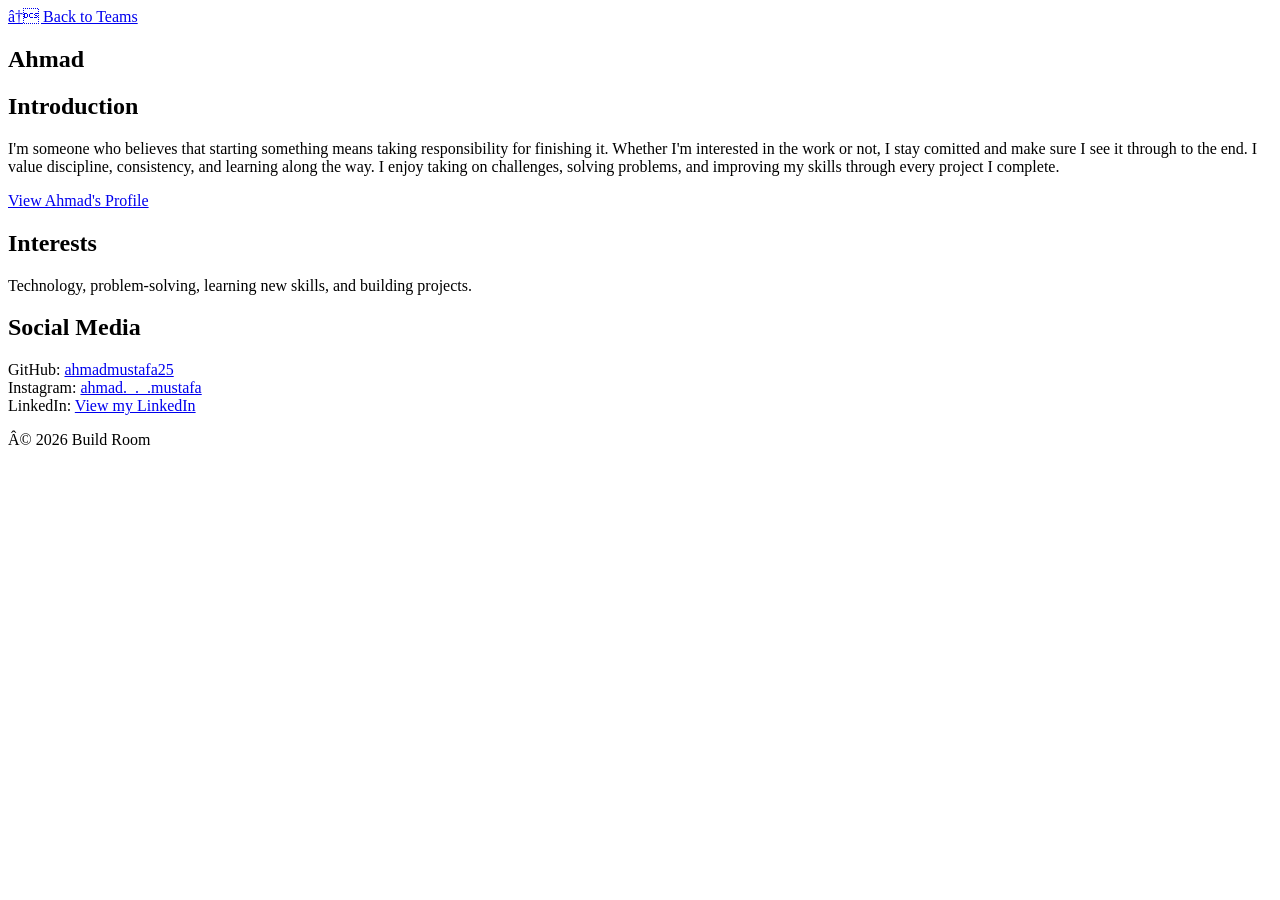
==== html/ahmad.html @ 4f1d730f "ahmad.html" ====
<!DOCTYPE html>

<html lang="en">
    <head>
         <meta charset=""UTF-8">
         <meta name=""viewport" content=""width=device-width, initial-scale="1.0">
         <title>Build Room | Ahmad</title>
    </head>
    <body>

        <header>
            <nav>
                <a href="teams.html">← Back to Teams</a>
            </nav>
        </header>

        <main>
            <section class="Team" id="ahmad">
                <h1>Ahmad</h1>

                <h2>Introduction</h2>
                <p>
                    I'm someone who believes that starting something means taking
                    responsibility for finishing it. Whether I'm interested in the
                    work or not, I stay comitted and make sure I see it through
                    to the end. I value discipline, consistency, and learning
                    along the way. I enjoy taking on challenges, solving problems,
                    and improving my skills through every project I complete.
                </p>

                <a href="ahmad.html">View Ahmad's Profile</a>

                <h2>Interests</h2>
                <p>
                    Technology, problem-solving, learning new skills, and building projects.
                </p>
                <h2>Social Media</h2>
                <p>
                    GitHub: <a href="https://github.com/ahmadmustafa25" target="_blank">ahmadmustafa25</a><br>
                    Instagram: <a href="https://www.instagram.com/ahmad._._.mustafa" target="_blank">ahmad._._.mustafa</a><br>
                    LinkedIn: <a href="https://www.linkedin.com/in/ahmad-mustafa-752a48437" target="_blank">View my LinkedIn</a>
                    </p>
            </section>
        </main>

        <footer>
            <p>© 2026 Build Room</p>
        </footer>

</body>
</html>
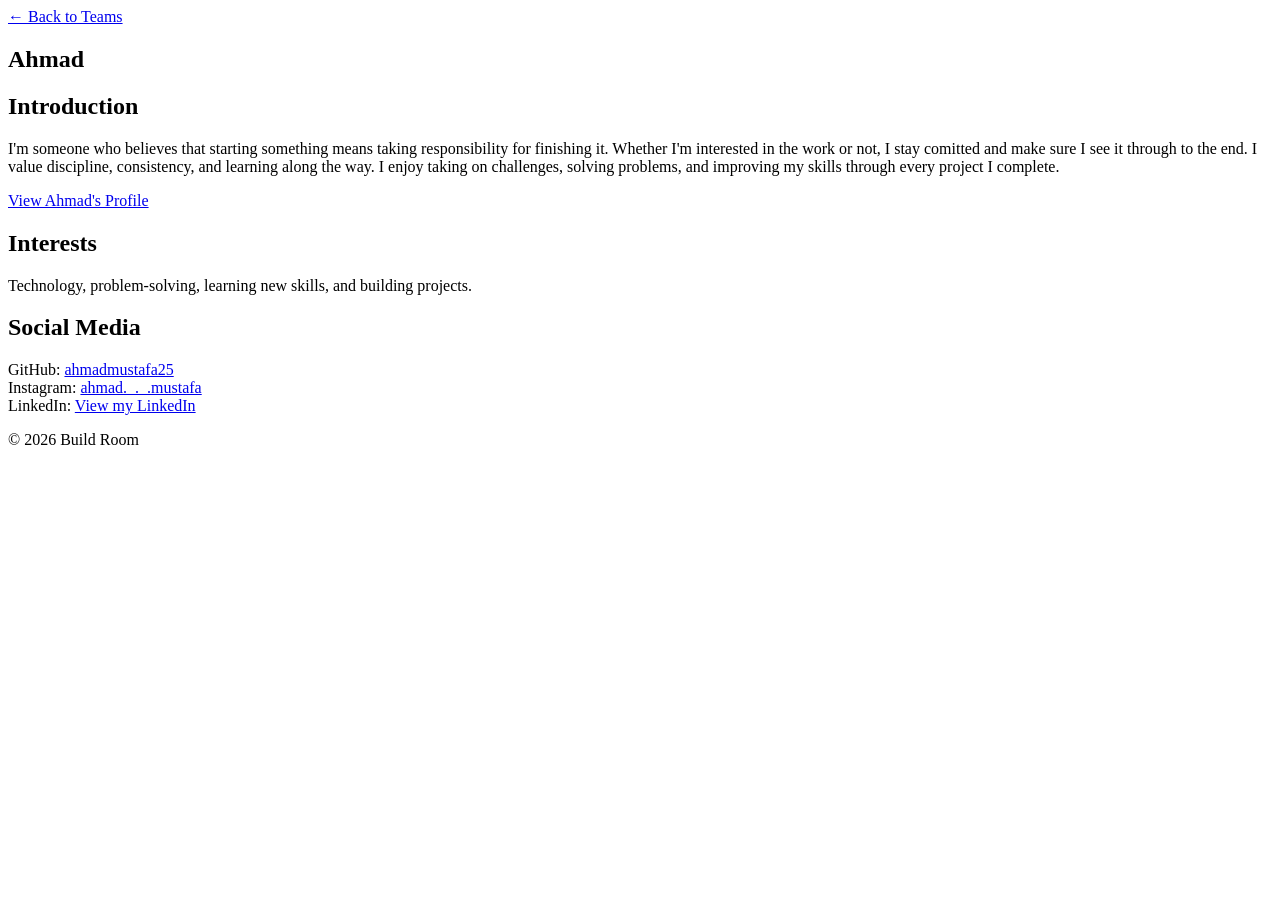
==== commit 31ac4061: "ahmad.html" ====
--- a/html/ahmad.html
+++ b/html/ahmad.html
@@ -2,8 +2,8 @@
 
 <html lang="en">
     <head>
-         <meta charset=""UTF-8">
-         <meta name=""viewport" content=""width=device-width, initial-scale="1.0">
+         <meta charset="UTF-8">
+         <meta name="viewport" content="width=device-width, initial-scale=1.0">
          <title>Build Room | Ahmad</title>
     </head>
     <body>
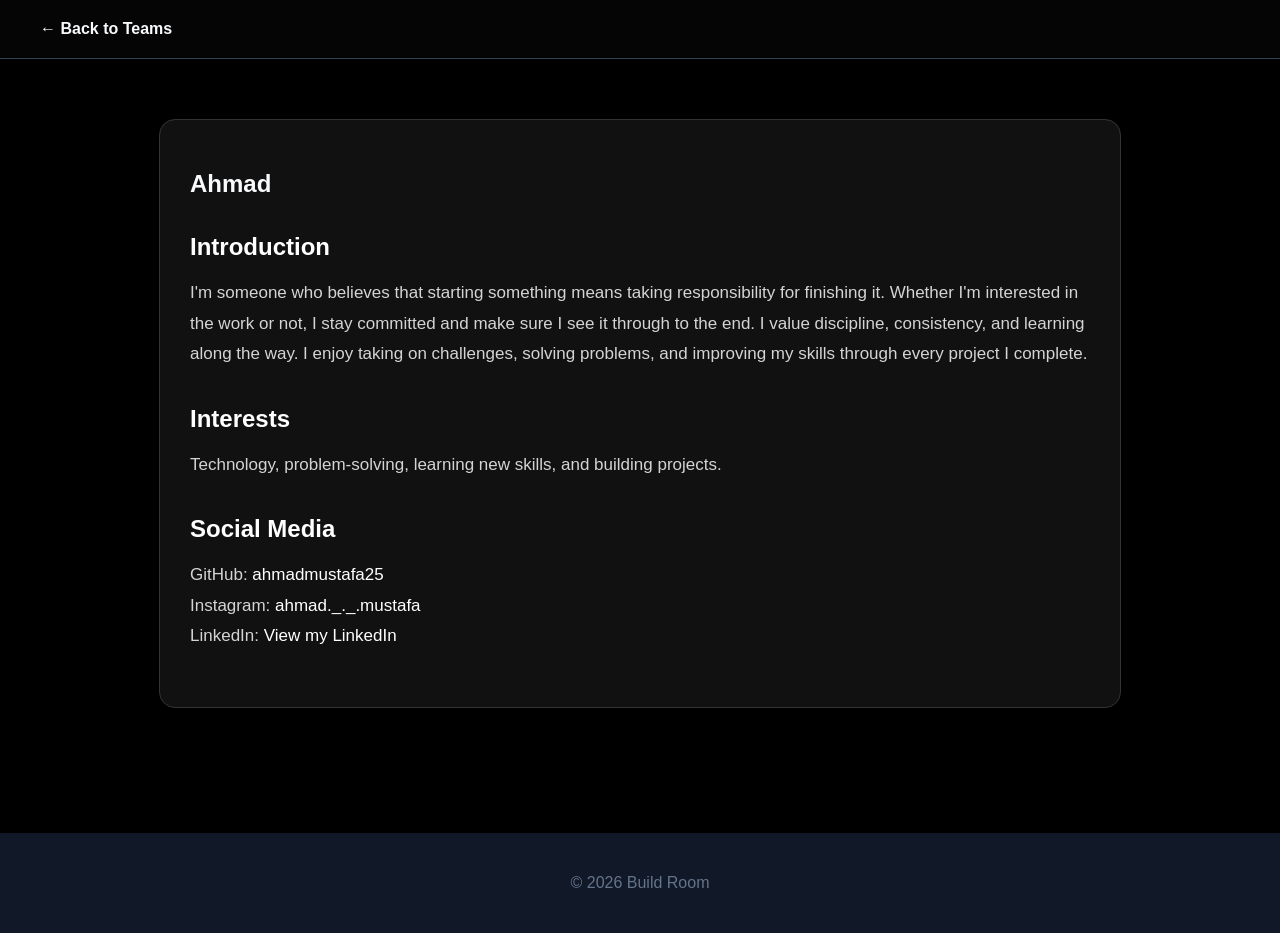
==== commit 3f07a7bb: "ahmad.html" ====
--- a/html/ahmad.html
+++ b/html/ahmad.html
@@ -5,6 +5,7 @@
          <meta charset="UTF-8">
          <meta name="viewport" content="width=device-width, initial-scale=1.0">
          <title>Build Room | Ahmad</title>
+         <link rel="stylesheet" href="style.css">
     </head>
     <body>
 
@@ -22,13 +23,11 @@
                 <p>
                     I'm someone who believes that starting something means taking
                     responsibility for finishing it. Whether I'm interested in the
-                    work or not, I stay comitted and make sure I see it through
+                    work or not, I stay committed and make sure I see it through
                     to the end. I value discipline, consistency, and learning
                     along the way. I enjoy taking on challenges, solving problems,
                     and improving my skills through every project I complete.
                 </p>
-
-                <a href="ahmad.html">View Ahmad's Profile</a>
 
                 <h2>Interests</h2>
                 <p>
--- a/html/style.css
+++ b/html/style.css
@@ -0,0 +1,192 @@
+/* General Page Styling */
+body {
+    margin: 0;
+    font-family: Arial, sans-serif;
+    background-color: #000000;
+    color: #f8fafc;
+}
+
+/* Navigation */
+header {
+    background-color: #050505;
+    padding: 20px 40px;
+    border-bottom: 1px solid #334155;
+}
+
+nav {
+    display: flex;
+    gap: 30px;
+}
+
+nav a {
+    color: #f8fafc;
+    text-decoration: none;
+    font-weight: bold;
+    transition: color 0.3s ease;
+}
+
+nav a:hover {
+    color: #38bdf8;
+}
+
+/* Main Content */
+main {
+    max-width: 1100px;
+    margin: auto;
+    padding: 60px 30px;
+}
+
+/* Team Introduction */
+.team-intro {
+    text-align: center;
+    margin-bottom: 50px;
+}
+
+.team-intro h1 {
+    font-size: 48px;
+    margin-bottom: 15px;
+    color: #ffffff;
+}
+
+.team-intro p {
+    color: #94a3b8;
+    font-size: 18px;
+    line-height: 1.7;
+}
+
+/* Team Cards */
+.Team {
+    background-color: #111111;
+    border: 1px solid #333333;
+    border-radius: 16px;
+    padding: 30px;
+    margin-bottom: 25px;
+    transition: transform 0.3s ease, border-color 0.3s ease;  
+}
+
+.Team:hover {
+    transform: translate(-5px);
+    border-color: #666666;
+}
+
+.Team h2 {
+    font-size: 28px;
+    margin-top: 0;
+    color: #ffffff;
+}
+
+.Team p {
+    color: #d4d4d4;
+    line-height: 1.8;
+    margin-bottom: 25px;
+    font-size: 17px;
+}
+
+/* Profile Buttons */
+.Team a {
+    display: inline-block;
+    margin-top: 15px;
+    padding: 12px 20px;
+    background-color: #ffffff;
+    color: #000000;
+    text-decoration: none;
+    border-radius: 10px;
+    font-weight: bold;
+    transition: background-color 0.3s ease;
+}
+
+.Team a:hover {
+    background-color: #cccccc;
+}
+
+/* Footer */
+footer {
+    text-align: center;
+    padding: 25px;
+    background-color: #111827;
+    color: #64748b;
+    margin-top: 40px;
+}
+
+/* Team Grid */
+.team-grid {
+    display: grid;
+    grid-template-columns: repeat(3, 1fr);
+    gap: 25px;
+}
+
+/* Mobile */
+@media (max-width: 900px) {
+    .team-grid {
+        grid-template-columns: 1fr;
+    }   
+}
+
+@media (max-width: 600px) {
+    main {
+        padding: 40px 20px;
+    }
+
+.team-intro h1 {
+        font-size: 36px;
+    }
+
+.Team {
+        padding: 22px;
+    }
+
+}
+
+.avatar {
+    width: 80px;
+    height: 80px;
+    border-radius: 50%;
+    background-color: #ffffff;
+    color: #000000;
+    display: flex;
+    align-items: center;
+    justify-content: center;
+    font-size: 32px;
+    font-weight: bold;
+    margin-bottom: 20px;
+
+}
+
+.team h1 {
+    font-size: 42px;
+    margin-top: 0;
+    margin-bottom: 25px;
+    color: #ffffff;
+
+}
+
+.Team {
+    max-width: 900px;
+    margin-left: auto;
+    margin-right: auto;
+    box-shadow: 0 10px 30px rgba(0, 0, 0, 0.4);
+
+}
+
+.Team p a {
+    background-color: transparent;
+    color: #ffffff;
+    padding: 0;
+    margin-top: 0;
+    border-radius: 0;
+    font-weight: normal;
+}
+
+.Team p a:hover {
+    background-color: transparent;
+    color: #aaaaaa;
+
+}
+
+.Team h2 {
+    font-size: 24px;
+    margin-top: 35px;
+    margin-bottom: 12px;
+    color: #ffffff;
+
+}
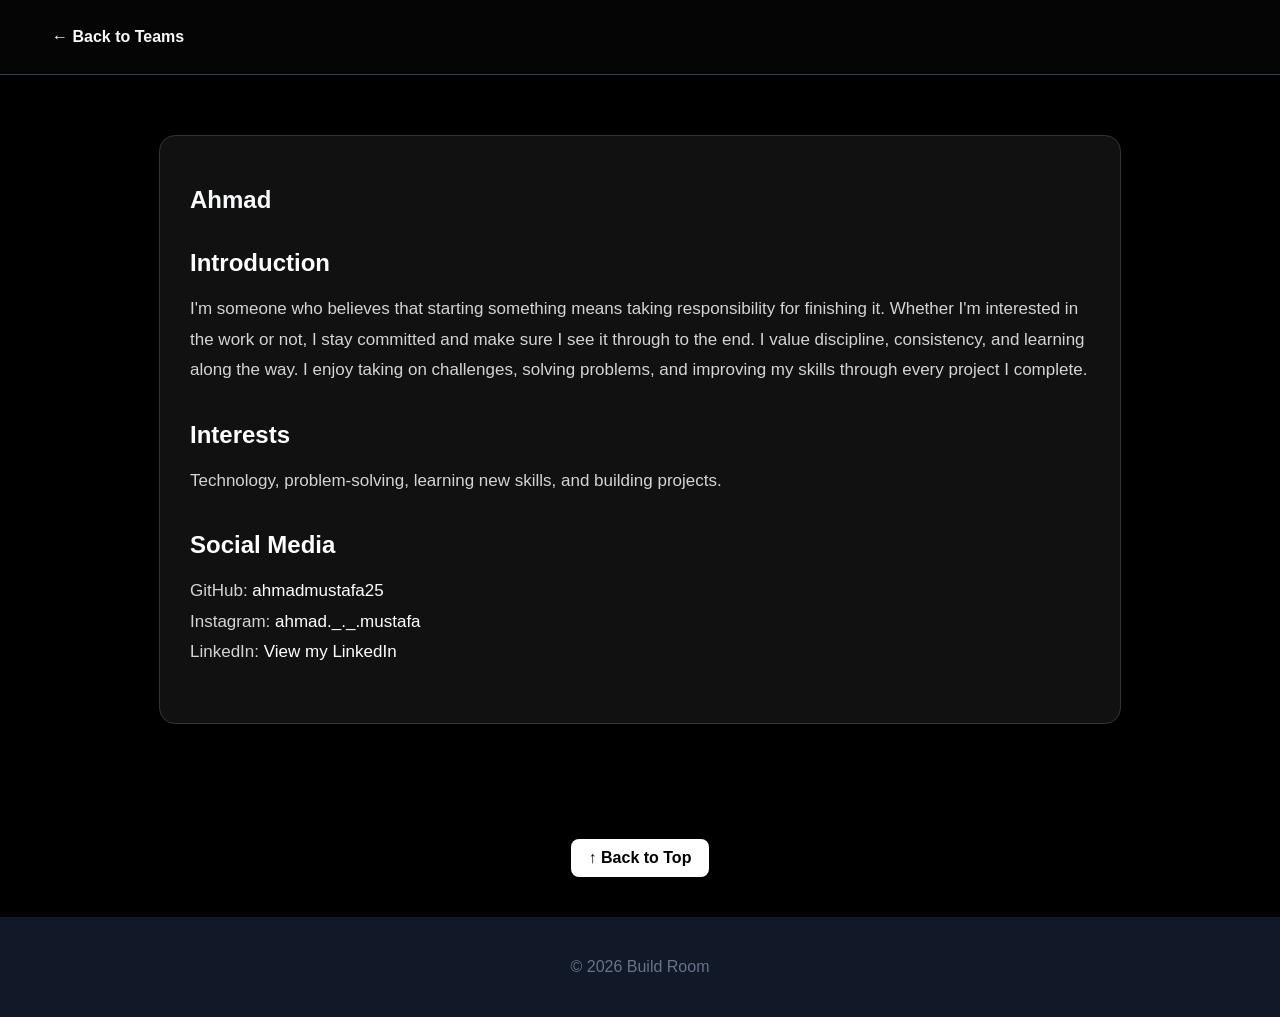
==== commit e15a5a23: "ahmad.html" ====
--- a/html/ahmad.html
+++ b/html/ahmad.html
@@ -42,6 +42,8 @@
             </section>
         </main>
 
+        <a href="#" class="back-to-top">↑ Back to Top</a>
+        
         <footer>
             <p>© 2026 Build Room</p>
         </footer>
--- a/html/style.css
+++ b/html/style.css
@@ -189,4 +189,54 @@
     margin-bottom: 12px;
     color: #ffffff;
 
+}
+
+@media (max-width: 900px) {
+    .team-grid {
+        grid-template-columns: 1fr 1fr;
+    }
+}
+
+@media (max-width: 600px) {
+    .team-grid {
+        grid-template-columns: 1fr;
+    }
+
+    main {
+        padding: 40px 20px;
+    }
+
+    .team-intro h1 {
+        font-size: 36px;
+    }
+}
+
+nav a {
+    padding: 8px 12px;
+    border-radius: 6px;
+}
+
+nav a:hover {
+    background-color: #222222
+}
+
+html {
+    scroll-behavior: smooth;
+}
+
+.back-to-top {
+    display: block;
+    width: fit-content;
+    margin: 30px auto;
+    padding: 10px 18px;
+    background-color: #ffffff;
+    color: #000000;
+    text-decoration: none;
+    border-radius: 8px;
+    font-weight: bold;
+    transition: background-color 0.3s ease;
+}
+
+.back-to-top:hover {
+    background-color: #cccccc;
 }
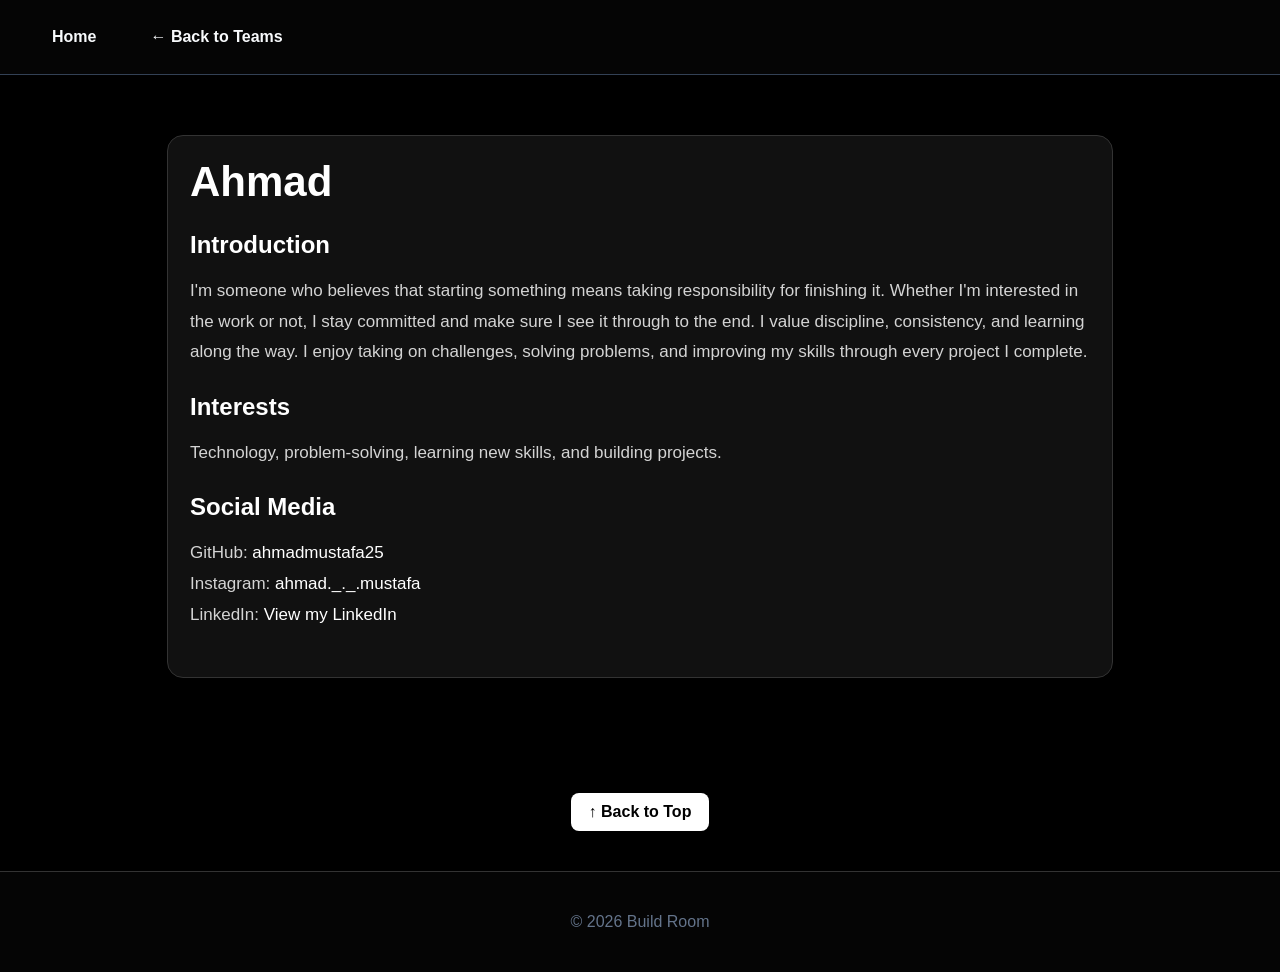
==== commit 968769da: "ahmad.html" ====
--- a/html/ahmad.html
+++ b/html/ahmad.html
@@ -11,6 +11,7 @@
 
         <header>
             <nav>
+                <a href="index.html">Home</a>
                 <a href="teams.html">← Back to Teams</a>
             </nav>
         </header>
--- a/html/style.css
+++ b/html/style.css
@@ -22,11 +22,11 @@
     color: #f8fafc;
     text-decoration: none;
     font-weight: bold;
-    transition: color 0.3s ease;
+    transition: color 0.3s ease, background-color 0.3s ease;
 }
 
 nav a:hover {
-    color: #38bdf8;
+    color: #ffffff;
 }
 
 /* Main Content */
@@ -37,18 +37,20 @@
 }
 
 /* Team Introduction */
-.team-intro {
+.Team-intro {
     text-align: center;
     margin-bottom: 50px;
-}
-
-.team-intro h1 {
+    border-bottom: 1px solid #333333;
+    padding-bottom: 30px;
+}
+
+.Team-intro h1 {
     font-size: 48px;
     margin-bottom: 15px;
     color: #ffffff;
 }
 
-.team-intro p {
+.Team-intro p {
     color: #94a3b8;
     font-size: 18px;
     line-height: 1.7;
@@ -59,14 +61,17 @@
     background-color: #111111;
     border: 1px solid #333333;
     border-radius: 16px;
-    padding: 30px;
+    padding: 35px;
     margin-bottom: 25px;
-    transition: transform 0.3s ease, border-color 0.3s ease;  
+    transition: transform 0.3s ease, border-color 0.3s ease, box-shadow 0.3s ease;
+    cursor: pointer;
+    user-select: none;
 }
 
 .Team:hover {
-    transform: translate(-5px);
-    border-color: #666666;
+    transform: translateY(-8px);
+    border-color: #ffffff;
+    box-shadow: 0 15px 35px rgba(255, 255, 255, 0.12);
 }
 
 .Team h2 {
@@ -86,56 +91,47 @@
 .Team a {
     display: inline-block;
     margin-top: 15px;
-    padding: 12px 20px;
+    padding: 13px 22px;
     background-color: #ffffff;
     color: #000000;
     text-decoration: none;
     border-radius: 10px;
     font-weight: bold;
-    transition: background-color 0.3s ease;
+    transition: background-color 0.3s ease, transform 0.3s ease;
 }
 
 .Team a:hover {
     background-color: #cccccc;
+    transform: translateY(-2px);
 }
 
 /* Footer */
 footer {
     text-align: center;
     padding: 25px;
-    background-color: #111827;
+    background-color: #050505;
     color: #64748b;
     margin-top: 40px;
+    border-top: 1px solid #333333;
 }
 
 /* Team Grid */
-.team-grid {
+.Team-grid {
     display: grid;
     grid-template-columns: repeat(3, 1fr);
     gap: 25px;
+    align-items: stretch;
 }
 
 /* Mobile */
-@media (max-width: 900px) {
-    .team-grid {
-        grid-template-columns: 1fr;
-    }   
-}
-
-@media (max-width: 600px) {
-    main {
-        padding: 40px 20px;
-    }
-
-.team-intro h1 {
+
+.Team-intro h1 {
         font-size: 36px;
     }
 
 .Team {
         padding: 22px;
     }
-
-}
 
 .avatar {
     width: 80px;
@@ -149,10 +145,16 @@
     font-size: 32px;
     font-weight: bold;
     margin-bottom: 20px;
-
-}
-
-.team h1 {
+    box-shadow: 0 5px 20px rgba(255, 255, 255, 0.15);
+    transition: transform 0.3s ease;
+
+}
+
+.avatar:hover {
+    transform: scale(1.08);
+}
+
+.Team h1 {
     font-size: 42px;
     margin-top: 0;
     margin-bottom: 25px;
@@ -185,7 +187,7 @@
 
 .Team h2 {
     font-size: 24px;
-    margin-top: 35px;
+    margin-top: 20px;
     margin-bottom: 12px;
     color: #ffffff;
 
@@ -239,4 +241,74 @@
 
 .back-to-top:hover {
     background-color: #cccccc;
+}
+
+.Team:focus {
+    outline: 2px solid #ffffff;
+    outline-offset: 4px;
+}
+
+.members-title {
+    text-align: center;
+    font-size: 32px;
+    color: #ffffff;
+    margin-bottom: 30px;
+}
+
+@media (max-width: 600px) {
+    .members-title {
+        font-size: 26px;
+    }
+}
+
+.members-description {
+    text-align: center;
+    color: #aaaaaa;
+    font-size: 16px;
+    margin-top: -15px;
+    margin-bottom: 35px;
+}
+
+#teamSearch {
+    display: block;
+    width: 100%;
+    max-width: 500px;
+    margin: 0 auto 35px;
+    padding: 14px 18px;
+    box-sizing: border-box;
+    background-color: #111111;
+    color: #ffffff;
+    border: 1px solid #333333;
+    border-radius: 10px;
+    font-size: 16px;
+    outline: none;
+}
+
+#teamSearch:focus {
+    border-color: #ffffff;
+}
+
+#noResults {
+    display: none;
+    text-align: center;
+    color: #aaaaaa;
+    font-size: 18px;
+    margin-bottom: 30px;
+}
+
+#clearSearch {
+    display: block;
+    margin: -20px auto 35px;
+    padding: 10px 18px;
+    background-color: #222222;
+    color: #ffffff;
+    border: 1px solid #444444;
+    border-radius: 8px;
+    font-size: 14px;
+    cursor: pointer;
+    transition: background-color 0.3s ease;
+}
+
+#clearSearch:hover {
+    background-color: #333333;
 }
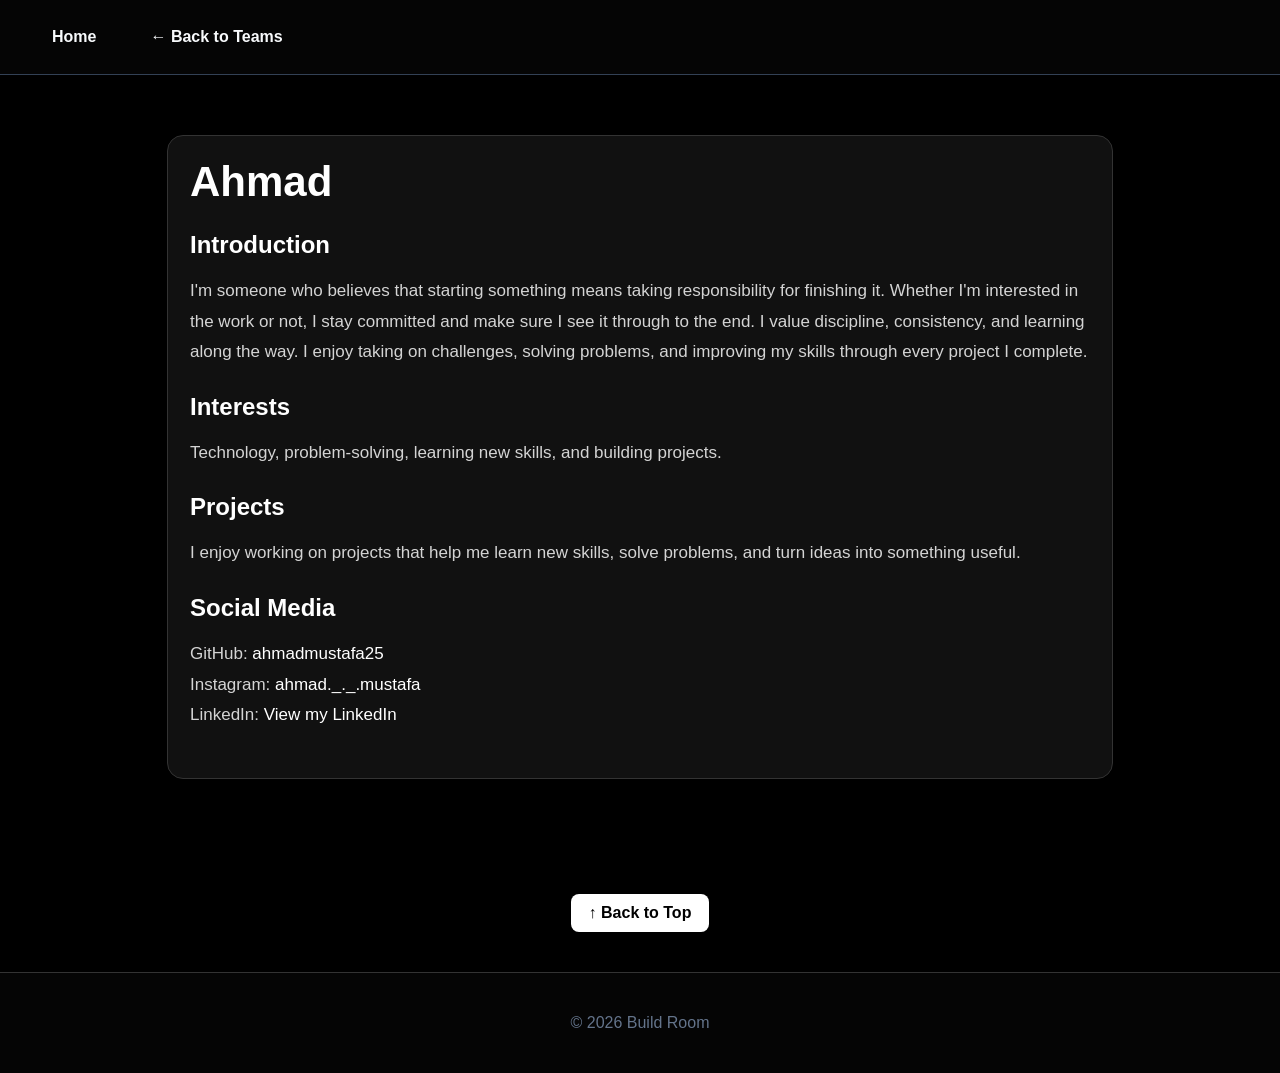
==== commit a7ec2c4e: "ahmad.html" ====
--- a/html/ahmad.html
+++ b/html/ahmad.html
@@ -34,6 +34,10 @@
                 <p>
                     Technology, problem-solving, learning new skills, and building projects.
                 </p>
+                <h2>Projects</h2>
+                <p>
+                    I enjoy working on projects that help me learn new skills, solve problems, and turn ideas into something useful.
+                </p>
                 <h2>Social Media</h2>
                 <p>
                     GitHub: <a href="https://github.com/ahmadmustafa25" target="_blank">ahmadmustafa25</a><br>
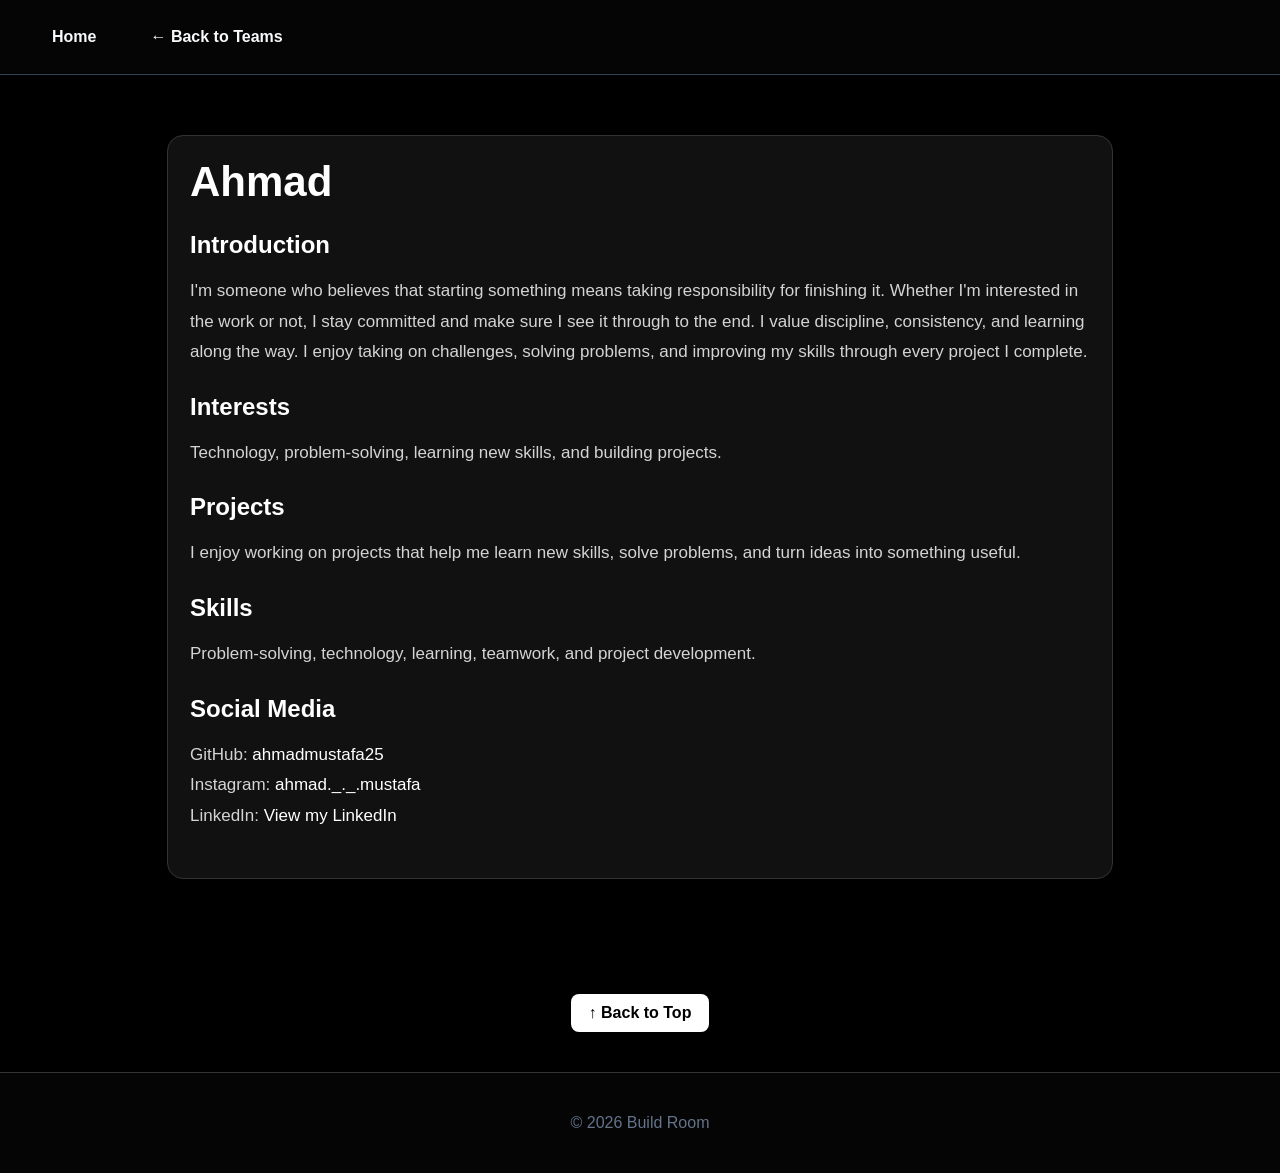
==== commit 5beec468: "ahmad.html" ====
--- a/html/ahmad.html
+++ b/html/ahmad.html
@@ -38,6 +38,10 @@
                 <p>
                     I enjoy working on projects that help me learn new skills, solve problems, and turn ideas into something useful.
                 </p>
+                <h2>Skills</h2>
+                <p>
+                    Problem-solving, technology, learning, teamwork, and project development.
+                </p>
                 <h2>Social Media</h2>
                 <p>
                     GitHub: <a href="https://github.com/ahmadmustafa25" target="_blank">ahmadmustafa25</a><br>
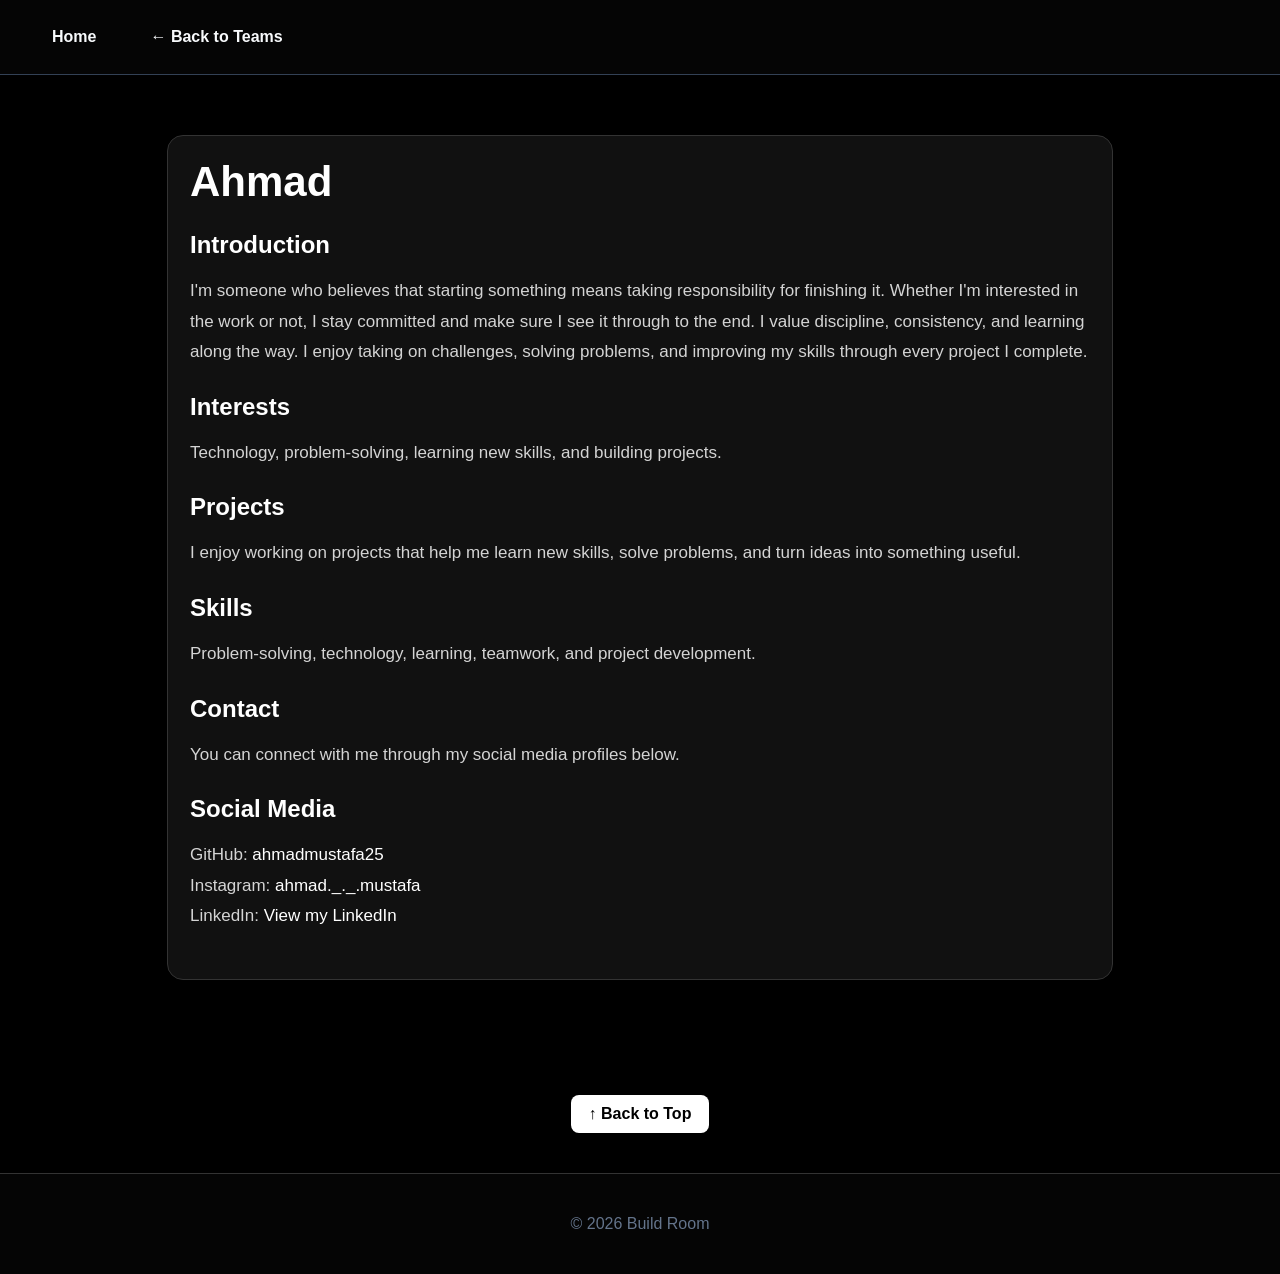
==== commit 97e02b72: "ahmad.html" ====
--- a/html/ahmad.html
+++ b/html/ahmad.html
@@ -42,6 +42,10 @@
                 <p>
                     Problem-solving, technology, learning, teamwork, and project development.
                 </p>
+                <h2>Contact</h2>
+                <p>
+                    You can connect with me through my social media profiles below.
+                </p>
                 <h2>Social Media</h2>
                 <p>
                     GitHub: <a href="https://github.com/ahmadmustafa25" target="_blank">ahmadmustafa25</a><br>
